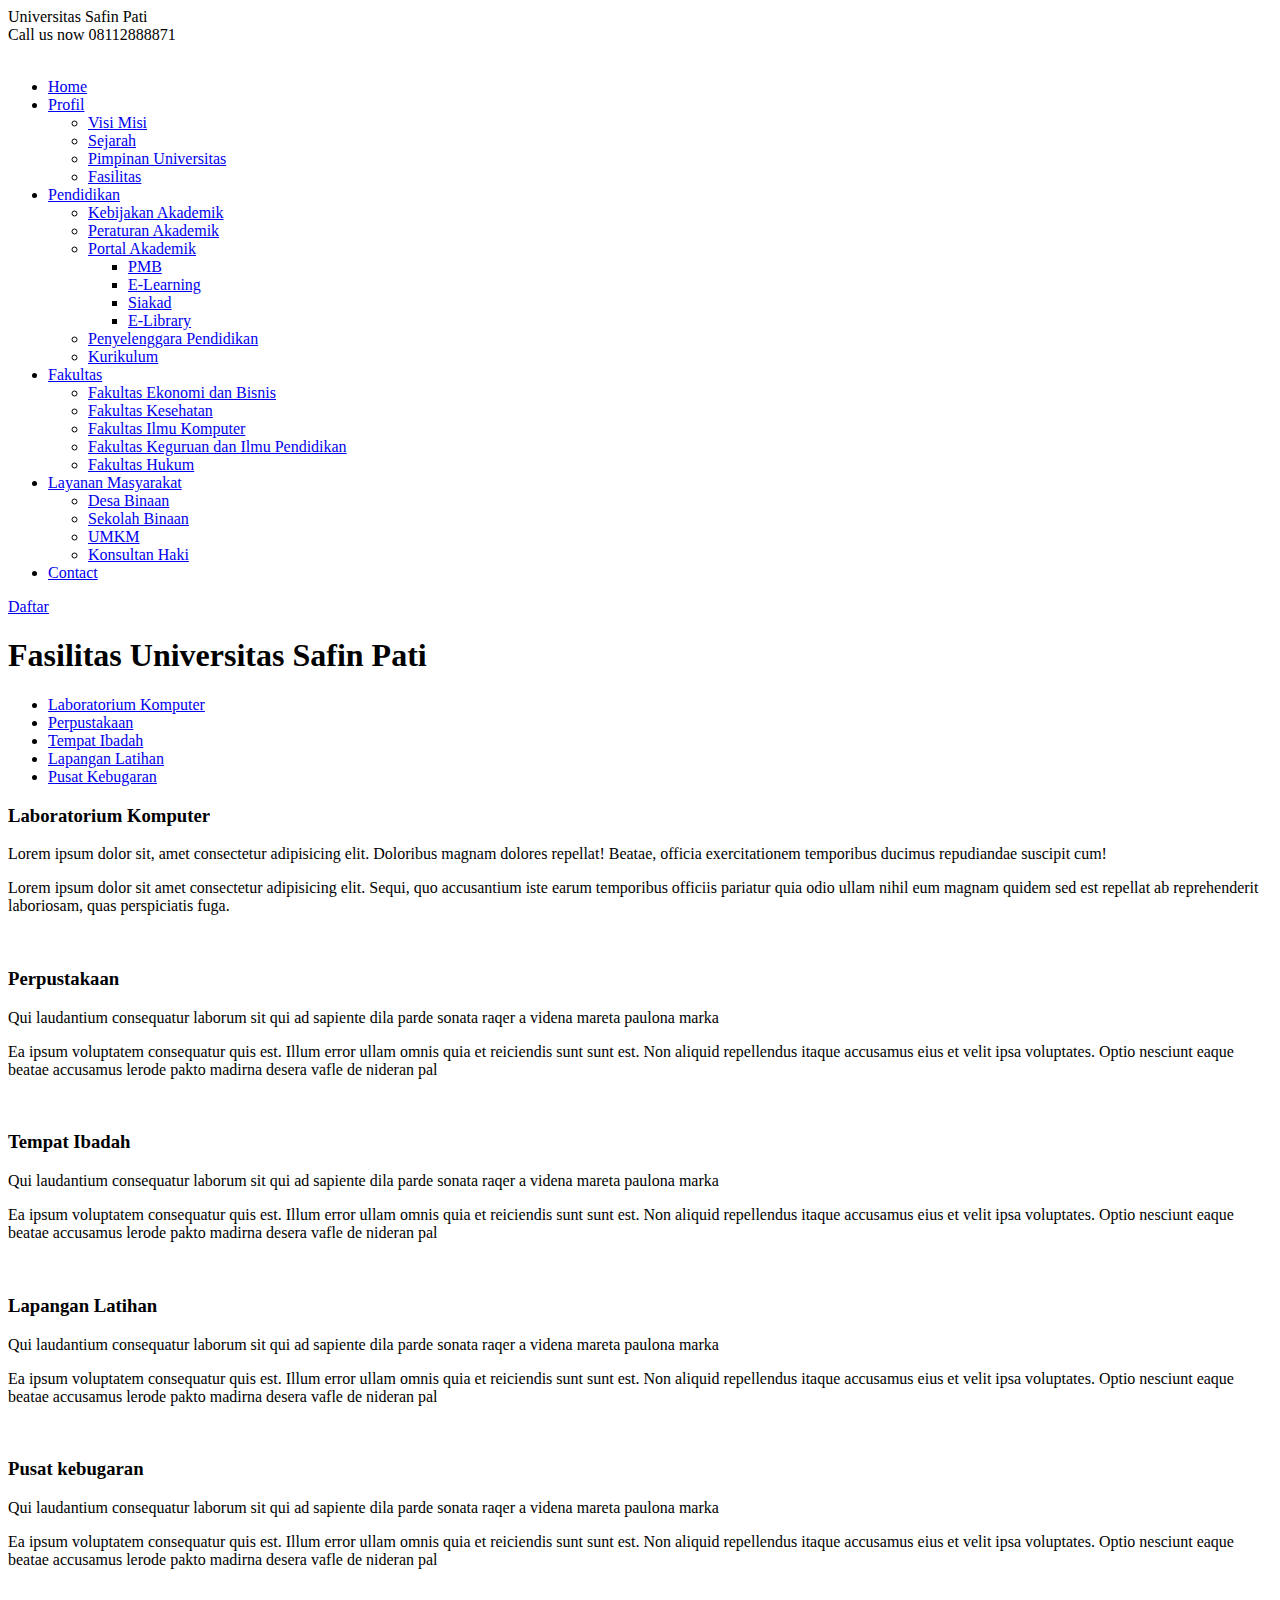
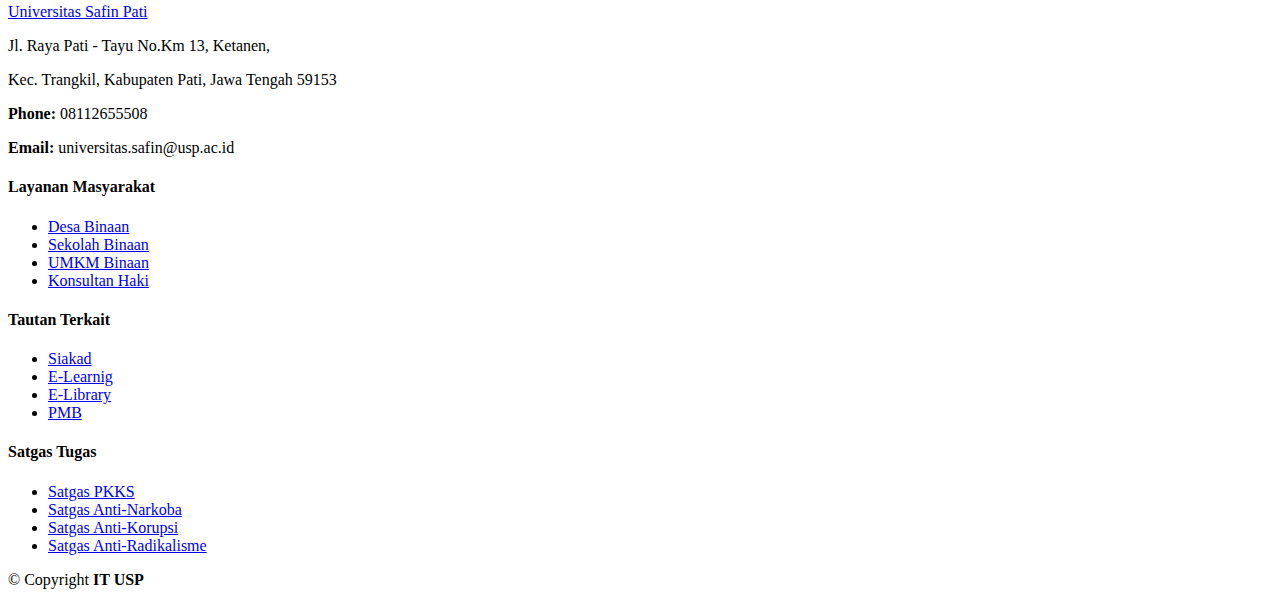
==== fasilitas.html @ 472c487b "Add files via upload" ====
<!DOCTYPE html>
<html lang="en">

<head>
    <meta charset="utf-8">
    <meta content="width=device-width, initial-scale=1.0" name="viewport">
    <title>Index - Medicio Bootstrap Template</title>
    <meta name="description" content="">
    <meta name="keywords" content="">
    <!-- Favicons -->
    <link href="assets/img/logo.png" rel="shortcut icon" type="image/x-icon">
    <!-- <link href="assets/img/logo.png" rel="logo"> -->
    <!-- Fonts -->
    <link href="https://fonts.googleapis.com" rel="preconnect">
    <link href="https://fonts.gstatic.com" rel="preconnect" crossorigin>
    <link
        href="https://fonts.googleapis.com/css2?family=Roboto:ital,wght@0,100;0,300;0,400;0,500;0,700;0,900;1,100;1,300;1,400;1,500;1,700;1,900&family=Poppins:ital,wght@0,100;0,200;0,300;0,400;0,500;0,600;0,700;0,800;0,900;1,100;1,200;1,300;1,400;1,500;1,600;1,700;1,800;1,900&family=Raleway:ital,wght@0,100;0,200;0,300;0,400;0,500;0,600;0,700;0,800;0,900;1,100;1,200;1,300;1,400;1,500;1,600;1,700;1,800;1,900&display=swap"
        rel="stylesheet">
    <!-- Vendor CSS Files -->
    <link href="assets/vendor/bootstrap/css/bootstrap.min.css" rel="stylesheet">
    <link href="assets/vendor/bootstrap-icons/bootstrap-icons.css" rel="stylesheet">
    <link href="assets/vendor/aos/aos.css" rel="stylesheet">
    <link href="assets/vendor/fontawesome-free/css/all.min.css" rel="stylesheet">
    <link href="assets/vendor/glightbox/css/glightbox.min.css" rel="stylesheet">
    <link href="assets/vendor/swiper/swiper-bundle.min.css" rel="stylesheet">
    <!-- Main CSS File -->
    <link href="assets/css/main.css" rel="stylesheet">
    <!-- =======================================================
  * Template Name: Medicio
  * Template URL: https://bootstrapmade.com/medicio-free-bootstrap-theme/
  * Updated: Aug 07 2024 with Bootstrap v5.3.3
  * Author: BootstrapMade.com
  * License: https://bootstrapmade.com/license/
  ======================================================== -->
</head>

<body class="index-page">
    <header id="header" class="header sticky-top">
        <div class="topbar d-flex align-items-center">
            <div class="container d-flex justify-content-center justify-content-md-between">
                <div class="d-none d-md-flex align-items-center">
                    Universitas Safin Pati
                </div>
                <div class="d-flex align-items-center">
                    <i class="bi bi-phone me-1"></i> Call us now 08112888871
                </div>
            </div>
        </div><!-- End Top Bar -->
        <div class="branding d-flex align-items-center">
            <div class="container position-relative d-flex align-items-center justify-content-end">
                <a href="index.html" class="logo d-flex align-items-center me-auto">
                    <img src="assets/img/logo.png" alt="">
                    <!-- Uncomment the line below if you also wish to use a text logo -->
                    <!-- <h1 class="sitename">Medicio</h1>  -->
                </a>
                <nav id="navmenu" class="navmenu">
                    <ul>
                        <li><a href="index.html">Home</a></li>
                        <li class="dropdown"><a href="#"><span>Profil</span> <i
                                    class="bi bi-chevron-down toggle-dropdown"></i></a>
                            <ul>
                                <li><a href="visimisi.html">Visi Misi</a></li>
                                <li><a href="sejarah.html">Sejarah</a></li>
                                <li><a href="pimpinan.html">Pimpinan Universitas</a></li>
                                <li><a href="fasilitas.html">Fasilitas</a></li>
                            </ul>
                        </li>
                        <li class="dropdown"><a href="#"><span>Pendidikan</span> <i
                                    class="bi bi-chevron-down toggle-dropdown"></i></a>
                            <ul>
                                <li><a href="#">Kebijakan Akademik</a></li>
                                <li><a href="#">Peraturan Akademik</a></li>
                                <li class="dropdown"><a href="#"><span>Portal Akademik</span> <i
                                            class="bi bi-chevron-down toggle-dropdown"></i></a>
                                    <ul>
                                        <li><a href="https://pmb.usp.ac.id">PMB</a></li>
                                        <li><a href="https://e-learning.usp.ac.id">E-Learning</a></li>
                                        <li><a href="https://siakad.usp.ac.id">Siakad</a></li>
                                        <li><a href="https://e-library.usp.ac.id">E-Library</a></li>
                                    </ul>
                                </li>
                                <li><a href="#">Penyelenggara Pendidikan</a></li>
                                <li><a href="#">Kurikulum</a></li>
                            </ul>
                        </li>
                        <li class="dropdown"><a href="#"><span>Fakultas</span> <i
                                    class="bi bi-chevron-down toggle-dropdown"></i></a>
                            <ul>
                                <li><a href="https://feb.usp.ac.id">Fakultas Ekonomi dan Bisnis</a></li>
                                <li><a href="https://fikes.usp.ac.id">Fakultas Kesehatan</a></li>
                                <li><a href="https://fikom.usp.ac.id">Fakultas Ilmu Komputer</a></li>
                                <li><a href="https://fkip.usp.ac.id">Fakultas Keguruan dan Ilmu Pendidikan</a></li>
                                <li><a href="https://fh.usp.ac.id">Fakultas Hukum</a></li>
                            </ul>
                        </li>
                        <li class="dropdown"><a href="#"><span>Layanan Masyarakat</span> <i
                                    class="bi bi-chevron-down toggle-dropdown"></i></a>
                            <ul>
                                <li><a href="#">Desa Binaan</a></li>
                                <li><a href="#">Sekolah Binaan</a></li>
                                <li><a href="#">UMKM</a></li>
                                <li><a href="#">Konsultan Haki</a></li>
                            </ul>
                        </li>
                        <li><a href="index.html#contact">Contact</a></li>
                    </ul>
                    <i class="mobile-nav-toggle d-xl-none bi bi-list"></i>
                </nav>
                <a class="cta-btn" href="https://pmb.usp.ac.id" target="_blank">Daftar</a>
            </div>
        </div>
    </header>
    <main class="main">
        <!-- Hero Section -->
        <div class="page-title">
            <div class="heading">
                <div class="container">
                    <div class="row">
                        <div class="d-flex justify-content-center text-center">
                            <div class="col-lg-12">
                                <h1 class="heading-title mb-5">Fasilitas Universitas Safin Pati</h1>
                            </div>
                        </div>
                        <div class="col-lg-3">
                            <ul class="nav nav-tabs flex-column">
                                <li class="nav-item">
                                    <a class="nav-link active show" data-bs-toggle="tab" href="#tabs-tab-1">Laboratorium
                                        Komputer</a>
                                </li>
                                <li class="nav-item">
                                    <a class="nav-link" data-bs-toggle="tab" href="#tabs-tab-2">Perpustakaan</a>
                                </li>
                                <li class="nav-item">
                                    <a class="nav-link" data-bs-toggle="tab" href="#tabs-tab-3">Tempat Ibadah</a>
                                </li>
                                <li class="nav-item">
                                    <a class="nav-link" data-bs-toggle="tab" href="#tabs-tab-4">Lapangan Latihan</a>
                                </li>
                                <li class="nav-item">
                                    <a class="nav-link" data-bs-toggle="tab" href="#tabs-tab-5">Pusat Kebugaran</a>
                                </li>
                            </ul>
                        </div>
                        <div class="col-lg-9 mt-4 mt-lg-0">
                            <div class="tab-content">
                                <div class="tab-pane active show" id="tabs-tab-1">
                                    <div class="row">
                                        <div class="col-lg-8 details order-2 order-lg-1">
                                            <h3>Laboratorium Komputer</h3>
                                            <p class="fst-italic">Lorem ipsum dolor sit, amet consectetur
                                                adipisicing elit. Doloribus magnam
                                                dolores repellat! Beatae, officia exercitationem temporibus ducimus
                                                repudiandae suscipit cum!</p>
                                            <p>Lorem ipsum dolor sit amet consectetur adipisicing elit. Sequi, quo
                                                accusantium iste earum
                                                temporibus officiis pariatur quia odio ullam nihil eum magnam quidem
                                                sed est repellat ab
                                                reprehenderit laboriosam, quas perspiciatis fuga.</p>
                                        </div>
                                        <div class="col-lg-4 text-center order-1 order-lg-2">
                                            <img src="assets/img/departments-1.jpg" alt="" class="img-fluid">
                                        </div>
                                    </div>
                                </div>
                                <div class="tab-pane" id="tabs-tab-2">
                                    <div class="row">
                                        <div class="col-lg-8 details order-2 order-lg-1">
                                            <h3>Perpustakaan</h3>
                                            <p class="fst-italic">Qui laudantium consequatur laborum sit qui ad
                                                sapiente dila parde sonata raqer
                                                a videna mareta paulona marka</p>
                                            <p>Ea ipsum voluptatem consequatur quis est. Illum error ullam omnis
                                                quia et reiciendis sunt sunt
                                                est. Non aliquid repellendus itaque accusamus eius et velit ipsa
                                                voluptates. Optio nesciunt eaque
                                                beatae accusamus lerode pakto madirna desera vafle de nideran pal
                                            </p>
                                        </div>
                                        <div class="col-lg-4 text-center order-1 order-lg-2">
                                            <img src="assets/img/departments-2.jpg" alt="" class="img-fluid">
                                        </div>
                                    </div>
                                </div>
                                <div class="tab-pane" id="tabs-tab-3">
                                    <div class="row">
                                        <div class="col-lg-8 details order-2 order-lg-1">
                                            <h3>Tempat Ibadah</h3>
                                            <p class="fst-italic">Qui laudantium consequatur laborum sit qui ad
                                                sapiente dila parde sonata raqer
                                                a videna mareta paulona marka</p>
                                            <p>Ea ipsum voluptatem consequatur quis est. Illum error ullam omnis
                                                quia et reiciendis sunt sunt
                                                est. Non aliquid repellendus itaque accusamus eius et velit ipsa
                                                voluptates. Optio nesciunt eaque
                                                beatae accusamus lerode pakto madirna desera vafle de nideran pal
                                            </p>
                                        </div>
                                        <div class="col-lg-4 text-center order-1 order-lg-2">
                                            <img src="assets/img/departments-3.jpg" alt="" class="img-fluid">
                                        </div>
                                    </div>
                                </div>
                                <div class="tab-pane" id="tabs-tab-4">
                                    <div class="row">
                                        <div class="col-lg-8 details order-2 order-lg-1">
                                            <h3>Lapangan Latihan</h3>
                                            <p class="fst-italic">Qui laudantium consequatur laborum sit qui ad
                                                sapiente dila parde sonata raqer
                                                a videna mareta paulona marka</p>
                                            <p>Ea ipsum voluptatem consequatur quis est. Illum error ullam omnis
                                                quia et reiciendis sunt sunt
                                                est. Non aliquid repellendus itaque accusamus eius et velit ipsa
                                                voluptates. Optio nesciunt eaque
                                                beatae accusamus lerode pakto madirna desera vafle de nideran pal
                                            </p>
                                        </div>
                                        <div class="col-lg-4 text-center order-1 order-lg-2">
                                            <img src="assets/img/departments-4.jpg" alt="" class="img-fluid">
                                        </div>
                                    </div>
                                </div>
                                <div class="tab-pane" id="tabs-tab-5">
                                    <div class="row">
                                        <div class="col-lg-8 details order-2 order-lg-1">
                                            <h3>Pusat kebugaran</h3>
                                            <p class="fst-italic">Qui laudantium consequatur laborum sit qui ad
                                                sapiente dila parde sonata raqer
                                                a videna mareta paulona marka</p>
                                            <p>Ea ipsum voluptatem consequatur quis est. Illum error ullam omnis
                                                quia et reiciendis sunt sunt
                                                est. Non aliquid repellendus itaque accusamus eius et velit ipsa
                                                voluptates. Optio nesciunt eaque
                                                beatae accusamus lerode pakto madirna desera vafle de nideran pal
                                            </p>
                                        </div>
                                        <div class="col-lg-4 text-center order-1 order-lg-2">
                                            <img src="assets/img/departments-5.jpg" alt="" class="img-fluid">
                                        </div>
                                    </div>
                                </div>
                            </div>
                        </div>
                    </div>
                </div>
            </div>
        </div>
    </main>
    <footer id="footer" class="footer light-background">
        <div class="container footer-top">
            <div class="row gy-4">
                <div class="col-lg-4 col-md-6 footer-about">
                    <a href="index.html" class="logo d-flex align-items-center">
                        <span class="sitename">Universitas Safin Pati</span>
                    </a>
                    <div class="footer-contact pt-3">
                        <p>Jl. Raya Pati - Tayu No.Km 13, Ketanen,</p>
                        <p>Kec. Trangkil, Kabupaten Pati, Jawa Tengah
                            59153</p>
                        <p class="mt-3"><strong>Phone:</strong> <span>08112655508</span></p>
                        <p><strong>Email:</strong> <span>universitas.safin@usp.ac.id</span></p>
                    </div>
                    <div class="social-links d-flex mt-4">
                        <a href="#" target="_blank"><i class="bi bi-twitter-x"></i></a>
                        <a href="https://www.facebook.com/universitas.safin" target="_blank"><i
                                class="bi bi-facebook"></i></a>
                        <a href="https://www.instagram.com/kampus_safin/?hl=id" target="_blank"><i
                                class="bi bi-instagram"></i></a>
                        <a href="https://www.youtube.com/@UniversitasSafinPati" target="_blank"><i
                                class="bi bi-youtube"></i></a>
                    </div>
                </div>
                <div class="col-lg-2 col-md-3 footer-links">
                    <h4>Layanan Masyarakat</h4>
                    <ul>
                        <li><a href="#">Desa Binaan</a></li>
                        <li><a href="#">Sekolah Binaan</a></li>
                        <li><a href="#">UMKM Binaan</a></li>
                        <li><a href="#">Konsultan Haki</a></li>
                    </ul>
                </div>
                <div class="col-lg-2 col-md-3 footer-links">
                    <h4>Tautan Terkait</h4>
                    <ul>
                        <li><a href="https://siakad.usp.ac.id" target="_blank">Siakad</a></li>
                        <li><a href="https://e-learning.usp.ac.id" target="_blank">E-Learnig</a></li>
                        <li><a href="https://e-library.usp.ac.id" target="_blank">E-Library</a></li>
                        <li><a href="https://pmb.usp.ac.id" target="_blank">PMB</a></li>
                    </ul>
                </div>
                <div class="col-lg-2 col-md-3 footer-links">
                    <h4>Satgas Tugas</h4>
                    <ul>
                        <li><a href="#">Satgas PKKS</a></li>
                        <li><a href="#">Satgas Anti-Narkoba</a></li>
                        <li><a href="#">Satgas Anti-Korupsi</a></li>
                        <li><a href="#">Satgas Anti-Radikalisme</a></li>
                    </ul>
                </div>
            </div>
        </div>
        <div class="container copyright text-center mt-4">
            <p>&copy; <span>Copyright</span> <strong class="px-1 sitename">IT USP</strong></p>

        </div>
    </footer>
    <!-- Scroll Top -->
    <a href="#" id="scroll-top" class="scroll-top d-flex align-items-center justify-content-center"><i
            class="bi bi-arrow-up-short"></i></a>
    <!-- Preloader -->
    <div id="preloader"></div>
    <!-- Vendor JS Files -->
    <script src="assets/vendor/bootstrap/js/bootstrap.bundle.min.js"></script>
    <script src="assets/vendor/php-email-form/validate.js"></script>
    <script src="assets/vendor/aos/aos.js"></script>
    <script src="assets/vendor/glightbox/js/glightbox.min.js"></script>
    <script src="assets/vendor/purecounter/purecounter_vanilla.js"></script>
    <script src="assets/vendor/swiper/swiper-bundle.min.js"></script>
    <!-- Main JS File -->
    <script src="assets/js/main.js"></script>
</body>

</html>
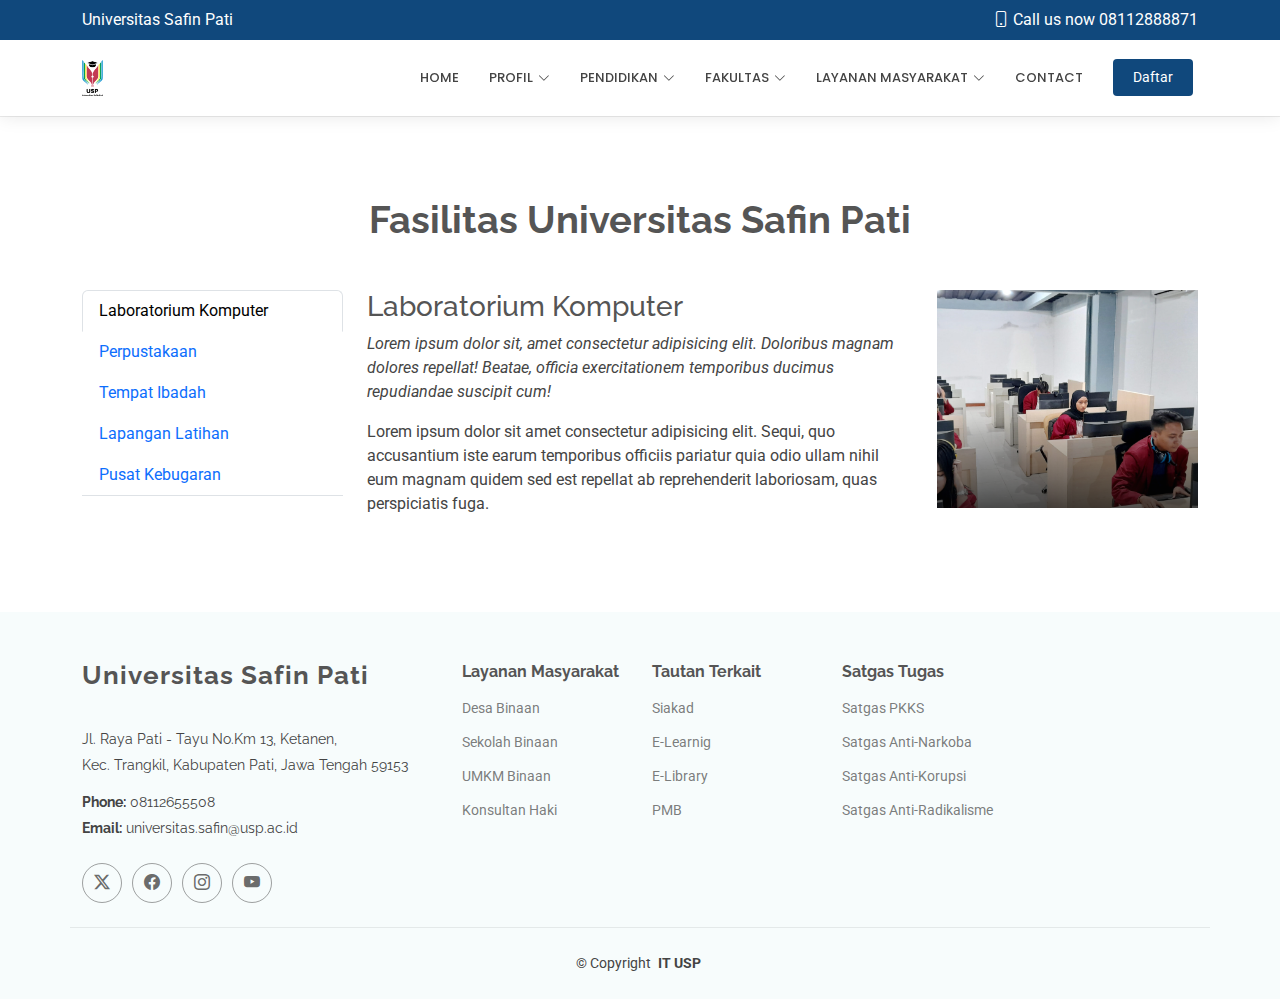
==== commit 861ea67e: "Update fasilitas.html" ====
--- a/fasilitas.html
+++ b/fasilitas.html
@@ -4,7 +4,7 @@
 <head>
     <meta charset="utf-8">
     <meta content="width=device-width, initial-scale=1.0" name="viewport">
-    <title>Index - Medicio Bootstrap Template</title>
+    <title>Refubish Web Univ Safin || Kelompok 3</title>
     <meta name="description" content="">
     <meta name="keywords" content="">
     <!-- Favicons -->
@@ -319,4 +319,4 @@
     <script src="assets/js/main.js"></script>
 </body>
 
-</html>+</html>
